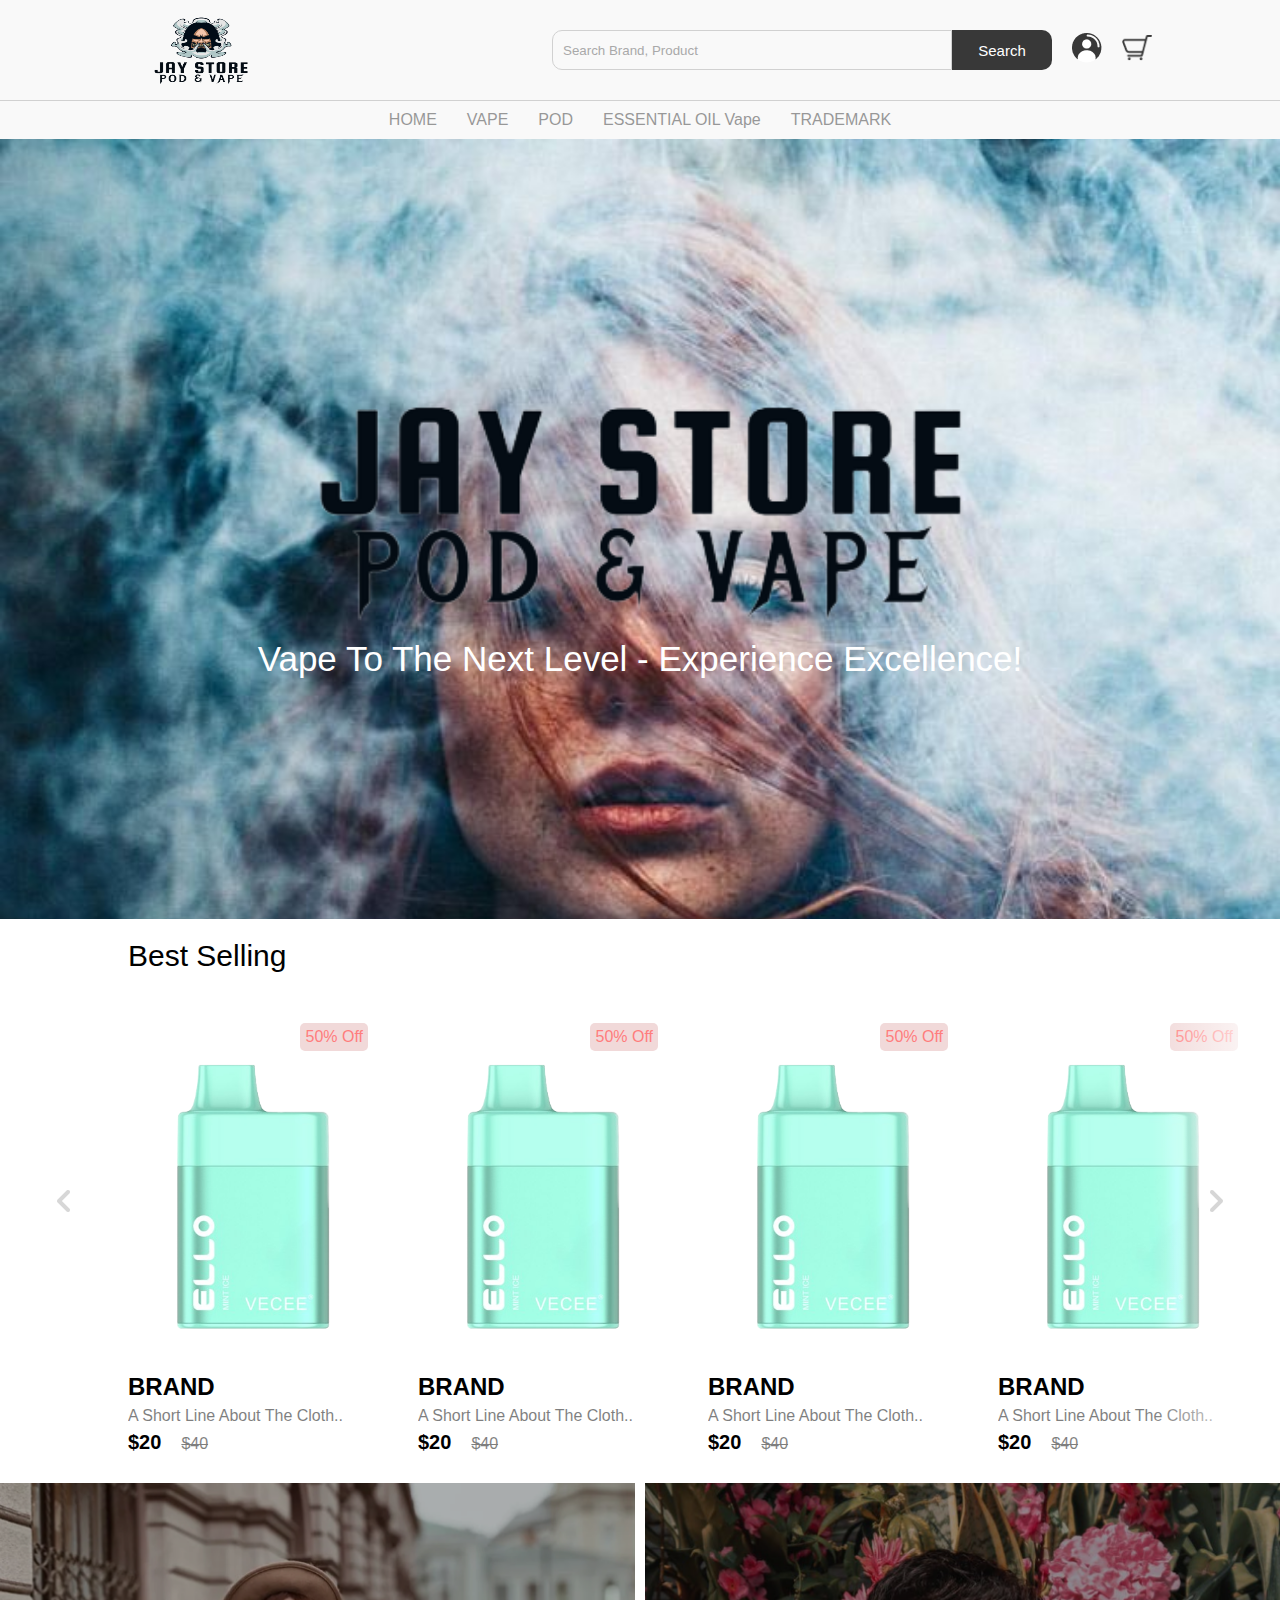
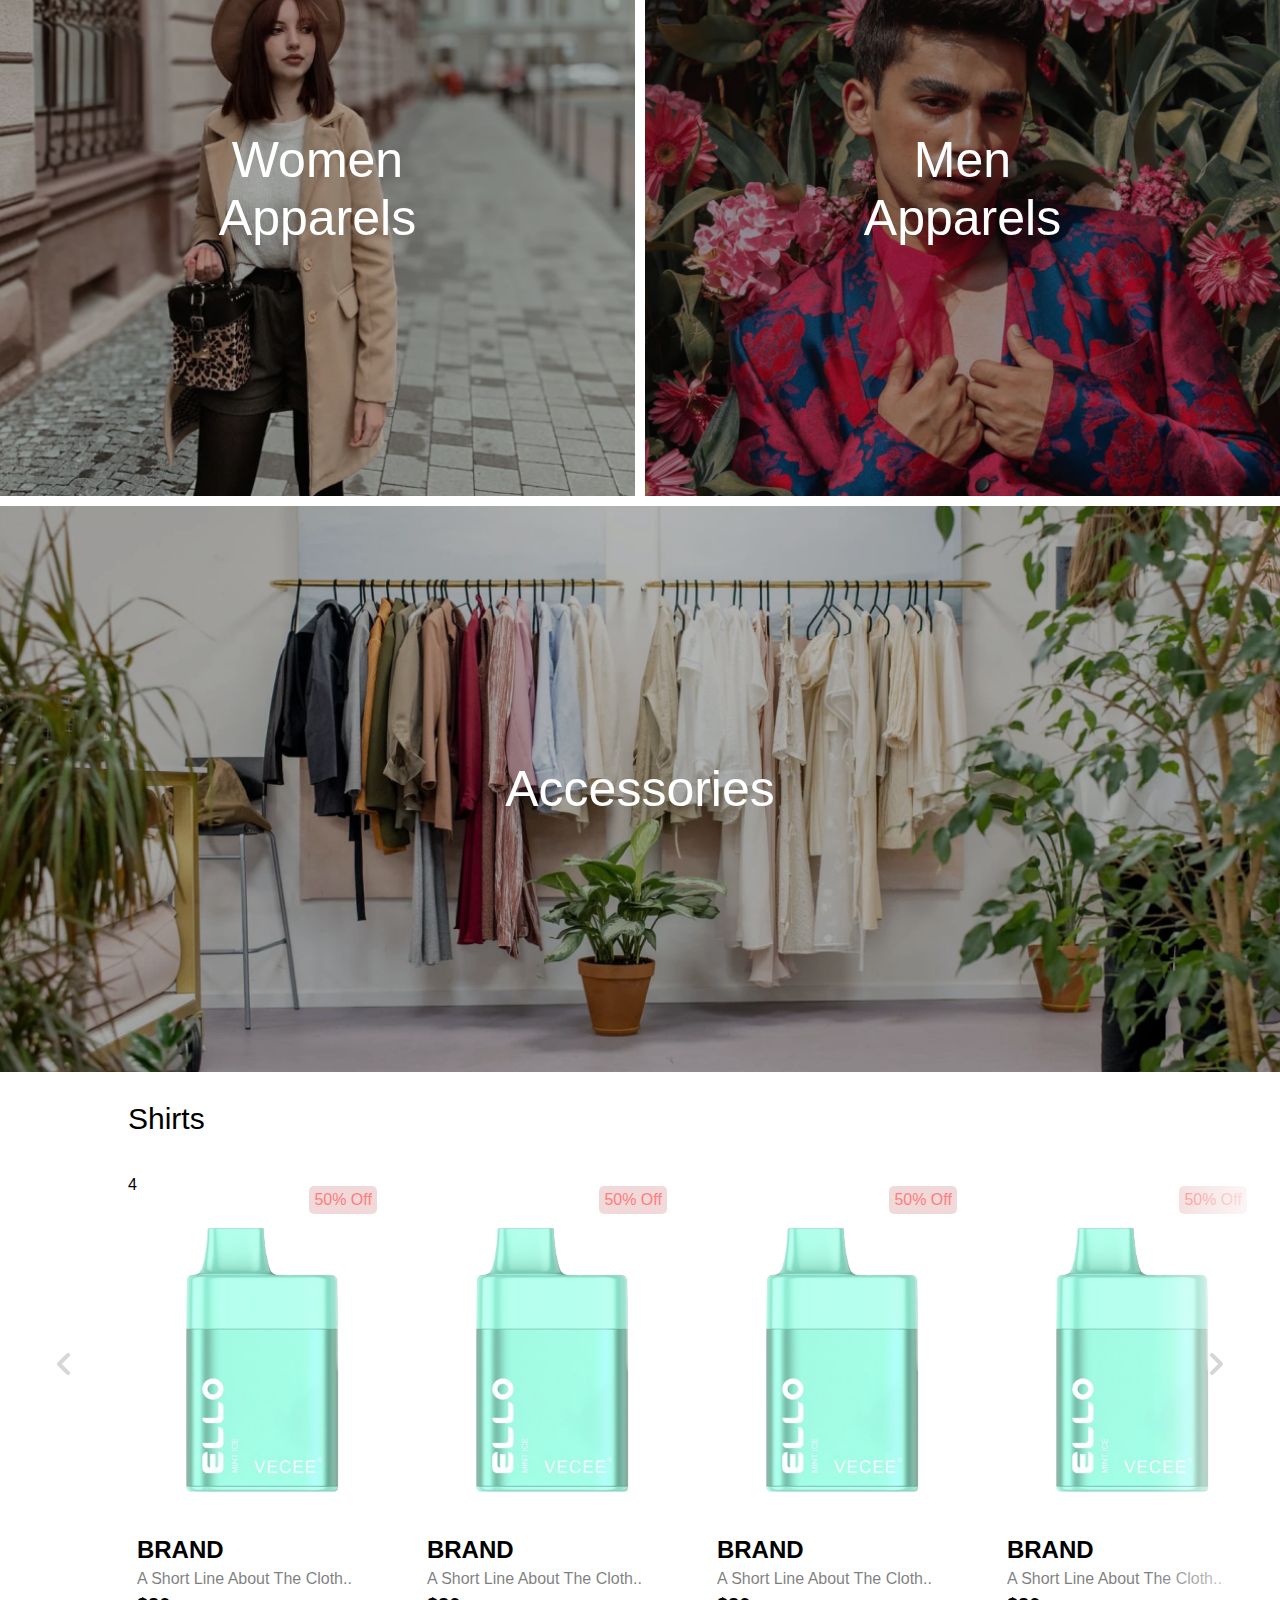
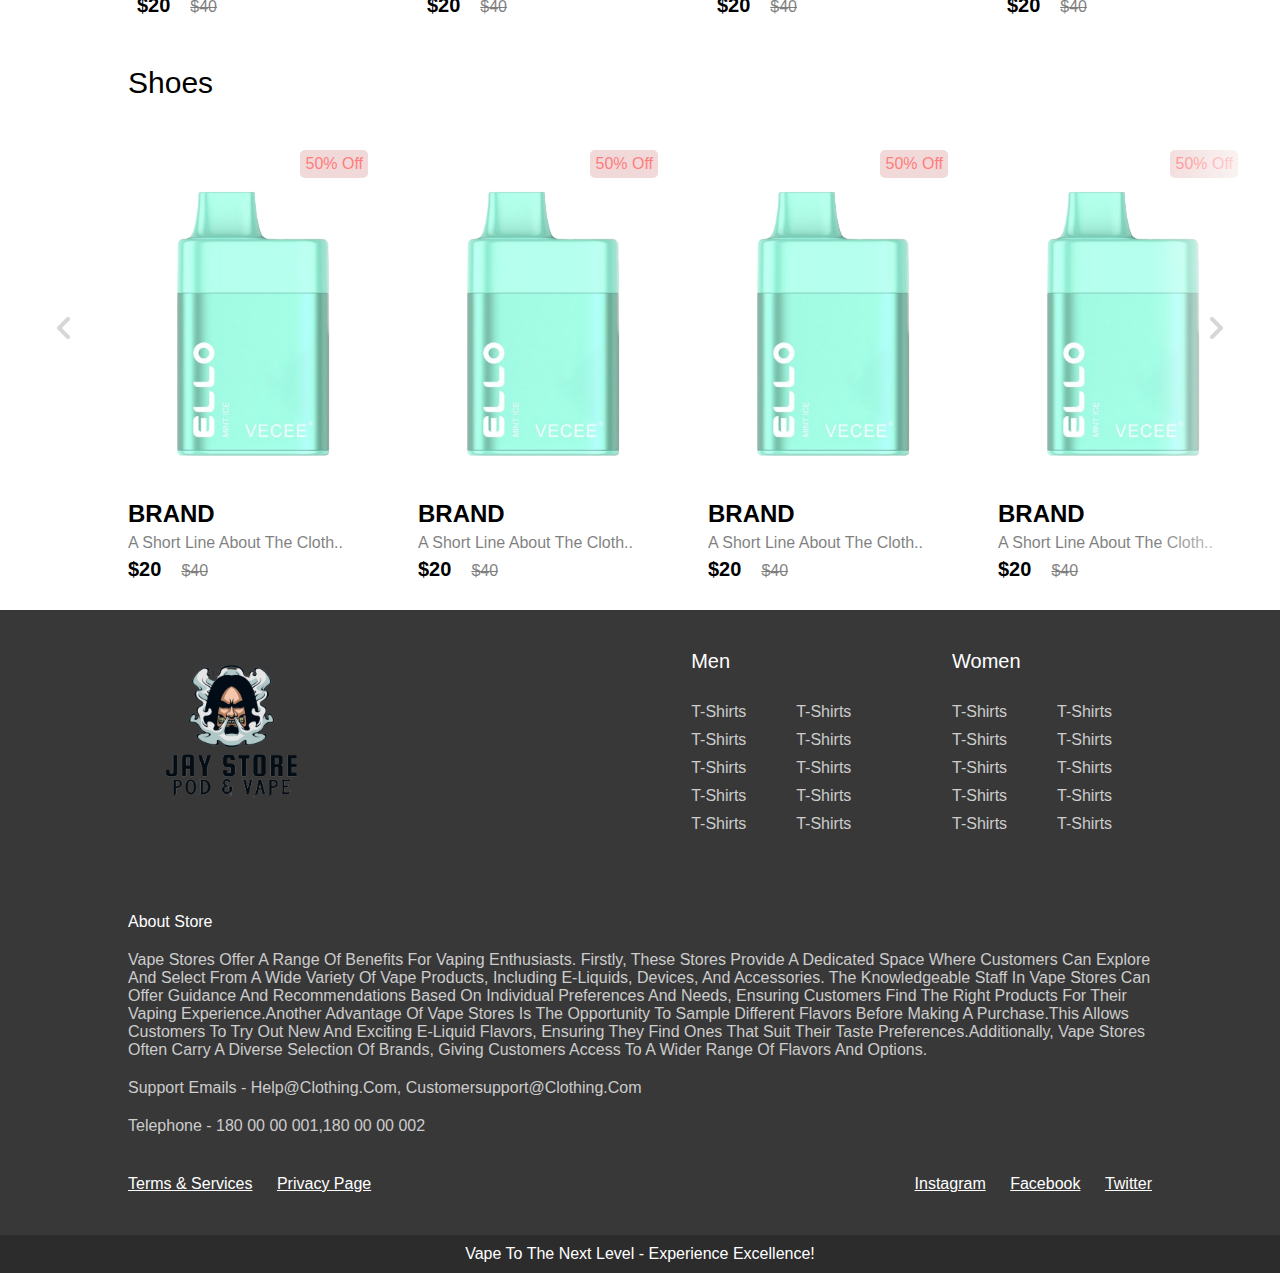
==== index.html @ 9f5ebbbf "uplooad source code" ====
<!DOCTYPE html>
<html lang="en">
<head>
    <meta charset="UTF-8">
    <meta http-equiv="X-UA-Compatible" content="IE=edge">
    <meta name="viewport" content="width=device-width, initial-scale=1.0">
    <title>Pod&Vape - Jay Store Online</title>

    <link rel="stylesheet" href="css/home.css">

</head>
<body>

    <nav class="navbar"></nav>

    <!-- hero section -->
    <header class="hero-section">
        <div class="content">
            <img src="img/logo.png" style="height:250px;" class="logo" alt="">
            <p class="sub-heading">Vape to the next level - Experience excellence!</p>
        </div>

    </header>

<!-- cards-container -->
    <section class="product">
      <h2 class="product-category">Best selling</h2>
      <button class="pre-btn"><img src="img/arrow.png" alt=""></button>
      <button class="nxt-btn"><img src="img/arrow.png" alt=""></button>
        <div class="product-container">
                <!-- product-1 -->
            <div class="product-card">
                <div class="product-image">
                    <span class="discount-tag">50% off</span>
                    <img src="img/V9-ELLO-Mint-Ice-removebg-preview (1).png" class="product-thumb" alt="">
                    <button class="card-btn">add to whislist</button>
                </div>
                <div class="product-info">
                    <h2 class="product-brand">brand</h2>
                    <p class="product-short-des">a short line about the cloth..</p>
                    <span class="price">$20</span><span class="actual-price">$40</span>
                </div>
            </div>
            <!-- product-2 -->
            <div class="product-card">
                <div class="product-image">
                    <span class="discount-tag">50% off</span>
                    <img src="img/V9-ELLO-Mint-Ice-removebg-preview (1).png" class="product-thumb" alt="">
                    <button class="card-btn">add to whislist</button>
                </div>
                <div class="product-info">
                    <h2 class="product-brand">brand</h2>
                    <p class="product-short-des">a short line about the cloth..</p>
                    <span class="price">$20</span><span class="actual-price">$40</span>
                </div>
            </div>
                 <!-- product-3 -->
                 <div class="product-card">
                    <div class="product-image">
                        <span class="discount-tag">50% off</span>
                        <img src="img/V9-ELLO-Mint-Ice-removebg-preview (1).png" class="product-thumb" alt="">
                        <button class="card-btn">add to whislist</button>
                    </div>
                    <div class="product-info">
                        <h2 class="product-brand">brand</h2>
                        <p class="product-short-des">a short line about the cloth..</p>
                        <span class="price">$20</span><span class="actual-price">$40</span>
                    </div>
                </div>     
                    <!--product-4  -->
                    <div class="product-card">
                        <div class="product-image">
                            <span class="discount-tag">50% off</span>
                            <img src="img/V9-ELLO-Mint-Ice-removebg-preview (1).png" class="product-thumb" alt="">
                            <button class="card-btn">add to whislist</button>
                        </div>
                        <div class="product-info">
                            <h2 class="product-brand">brand</h2>
                            <p class="product-short-des">a short line about the cloth..</p>
                            <span class="price">$20</span><span class="actual-price">$40</span>
                        </div>
                    </div>        
                    
                    <!-- product-5 -->
                    <div class="product-card">
                        <div class="product-image">
                            <span class="discount-tag">50% off</span>
                            <img src="img/V9-ELLO-Mint-Ice-removebg-preview (1).png" class="product-thumb" alt="">
                            <button class="card-btn">add to whislist</button>
                        </div>
                        <div class="product-info">
                            <h2 class="product-brand">brand</h2>
                            <p class="product-short-des">a short line about the cloth..</p>
                            <span class="price">$20</span><span class="actual-price">$40</span>
                        </div>
                    </div> 
                     <!-- product-6 -->
                     <div class="product-card">
                        <div class="product-image">
                            <span class="discount-tag">50% off</span>
                            <img src="img/V9-ELLO-Mint-Ice-removebg-preview (1).png" class="product-thumb" alt="">
                            <button class="card-btn">add to whislist</button>
                        </div>
                        <div class="product-info">
                            <h2 class="product-brand">brand</h2>
                            <p class="product-short-des">a short line about the cloth..</p>
                            <span class="price">$20</span><span class="actual-price">$40</span>
                        </div>
                    </div>
                     <!--product-7  -->
                     <div class="product-card">
                        <div class="product-image">
                            <span class="discount-tag">50% off</span>
                            <img src="img/V9-ELLO-Mint-Ice-removebg-preview (1).png" class="product-thumb" alt="">
                            <button class="card-btn">add to whislist</button>
                        </div>
                        <div class="product-info">
                            <h2 class="product-brand">brand</h2>
                            <p class="product-short-des">a short line about the cloth..</p>
                            <span class="price">$20</span><span class="actual-price">$40</span>
                        </div>
                    </div>     
                     <!--product-8  -->
                     <div class="product-card">
                        <div class="product-image">
                            <span class="discount-tag">50% off</span>
                            <img src="img/V9-ELLO-Mint-Ice-removebg-preview (1).png" class="product-thumb" alt="">
                            <button class="card-btn">add to whislist</button>
                        </div>
                        <div class="product-info">
                            <h2 class="product-brand">brand</h2>
                            <p class="product-short-des">a short line about the cloth..</p>
                            <span class="price">$20</span><span class="actual-price">$40</span>
                        </div>
                    </div>                     
        </div>
    </section>

    <!-- collections -->
    <section class="collection-container">
        <a href="#" class="collection">
            <img src="img/women-collection.png" alt="">
            <p class="collection-title">women <br> apparels</p>
        </a>

        <a href="#" class="collection">
            <img src="img/men-collection.png" alt="">
            <p class="collection-title">men <br> apparels</p>
        </a>

        <a href="#" class="collection">
            <img src="img/accessories-collection.png" alt="">
            <p class="collection-title">accessories </p>
        </a>
    </section>

    <!-- cards-container -->
    <section class="product">
        <h2 class="product-category">Shirts</h2>
        <button class="pre-btn"><img src="img/arrow.png" alt=""></button>
        <button class="nxt-btn"><img src="img/arrow.png" alt=""></button>
          <div class="product-container">
                  <!-- product-1 -->4
              <div class="product-card">
                  <div class="product-image">
                      <span class="discount-tag">50% off</span>
                      <img src="img/V9-ELLO-Mint-Ice-removebg-preview (1).png" class="product-thumb" alt="">
                      <button class="card-btn">add to whislist</button>
                  </div>
                  <div class="product-info">
                      <h2 class="product-brand">brand</h2>
                      <p class="product-short-des">a short line about the cloth..</p>
                      <span class="price">$20</span><span class="actual-price">$40</span>
                  </div>
              </div>
              <!-- product-2 -->
              <div class="product-card">
                  <div class="product-image">
                      <span class="discount-tag">50% off</span>
                      <img src="img/V9-ELLO-Mint-Ice-removebg-preview (1).png" class="product-thumb" alt="">
                      <button class="card-btn">add to whislist</button>
                  </div>
                  <div class="product-info">
                      <h2 class="product-brand">brand</h2>
                      <p class="product-short-des">a short line about the cloth..</p>
                      <span class="price">$20</span><span class="actual-price">$40</span>
                  </div>
              </div>
                   <!-- product-3 -->
                   <div class="product-card">
                      <div class="product-image">
                          <span class="discount-tag">50% off</span>
                          <img src="img/V9-ELLO-Mint-Ice-removebg-preview (1).png" class="product-thumb" alt="">
                          <button class="card-btn">add to whislist</button>
                      </div>
                      <div class="product-info">
                          <h2 class="product-brand">brand</h2>
                          <p class="product-short-des">a short line about the cloth..</p>
                          <span class="price">$20</span><span class="actual-price">$40</span>
                      </div>
                  </div>     
                      <!--product-4  -->
                      <div class="product-card">
                          <div class="product-image">
                              <span class="discount-tag">50% off</span>
                              <img src="img/V9-ELLO-Mint-Ice-removebg-preview (1).png" class="product-thumb" alt="">
                              <button class="card-btn">add to whislist</button>
                          </div>
                          <div class="product-info">
                              <h2 class="product-brand">brand</h2>
                              <p class="product-short-des">a short line about the cloth..</p>
                              <span class="price">$20</span><span class="actual-price">$40</span>
                          </div>
                      </div>        
                      
                      <!-- product-5 -->
                      <div class="product-card">
                          <div class="product-image">
                              <span class="discount-tag">50% off</span>
                              <img src="img/V9-ELLO-Mint-Ice-removebg-preview (1).png" class="product-thumb" alt="">
                              <button class="card-btn">add to whislist</button>
                          </div>
                          <div class="product-info">
                              <h2 class="product-brand">brand</h2>
                              <p class="product-short-des">a short line about the cloth..</p>
                              <span class="price">$20</span><span class="actual-price">$40</span>
                          </div>
                      </div> 
                       <!-- product-6 -->
                       <div class="product-card">
                          <div class="product-image">
                              <span class="discount-tag">50% off</span>
                              <img src="img/V9-ELLO-Mint-Ice-removebg-preview (1).png" class="product-thumb" alt="">
                              <button class="card-btn">add to whislist</button>
                          </div>
                          <div class="product-info">
                              <h2 class="product-brand">brand</h2>
                              <p class="product-short-des">a short line about the cloth..</p>
                              <span class="price">$20</span><span class="actual-price">$40</span>
                          </div>
                      </div>
                       <!--product-7  -->
                       <div class="product-card">
                          <div class="product-image">
                              <span class="discount-tag">50% off</span>
                              <img src="img/V9-ELLO-Mint-Ice-removebg-preview (1).png" class="product-thumb" alt="">
                              <button class="card-btn">add to whislist</button>
                          </div>
                          <div class="product-info">
                              <h2 class="product-brand">brand</h2>
                              <p class="product-short-des">a short line about the cloth..</p>
                              <span class="price">$20</span><span class="actual-price">$40</span>
                          </div>
                      </div>     
                       <!--product-8  -->
                       <div class="product-card">
                          <div class="product-image">
                              <span class="discount-tag">50% off</span>
                              <img src="img/V9-ELLO-Mint-Ice-removebg-preview (1).png" class="product-thumb" alt="">
                              <button class="card-btn">add to whislist</button>
                          </div>
                          <div class="product-info">
                              <h2 class="product-brand">brand</h2>
                              <p class="product-short-des">a short line about the cloth..</p>
                              <span class="price">$20</span><span class="actual-price">$40</span>
                          </div>
                      </div>                     
          </div>
      </section>

      <!-- cards-container -->
    <section class="product">
        <h2 class="product-category">Shoes</h2>
        <button class="pre-btn"><img src="img/arrow.png" alt=""></button>
        <button class="nxt-btn"><img src="img/arrow.png" alt=""></button>
          <div class="product-container">
                  <!-- product-1 -->
              <div class="product-card">
                  <div class="product-image">
                      <span class="discount-tag">50% off</span>
                      <img src="img/V9-ELLO-Mint-Ice-removebg-preview (1).png" class="product-thumb" alt="">
                      <button class="card-btn">add to whislist</button>
                  </div>
                  <div class="product-info">
                      <h2 class="product-brand">brand</h2>
                      <p class="product-short-des">a short line about the cloth..</p>
                      <span class="price">$20</span><span class="actual-price">$40</span>
                  </div>
              </div>
              <!-- product-2 -->
              <div class="product-card">
                  <div class="product-image">
                      <span class="discount-tag">50% off</span>
                      <img src="img/V9-ELLO-Mint-Ice-removebg-preview (1).png" class="product-thumb" alt="">
                      <button class="card-btn">add to whislist</button>
                  </div>
                  <div class="product-info">
                      <h2 class="product-brand">brand</h2>
                      <p class="product-short-des">a short line about the cloth..</p>
                      <span class="price">$20</span><span class="actual-price">$40</span>
                  </div>
              </div>
                   <!-- product-3 -->
                   <div class="product-card">
                      <div class="product-image">
                          <span class="discount-tag">50% off</span>
                          <img src="img/V9-ELLO-Mint-Ice-removebg-preview (1).png" class="product-thumb" alt="">
                          <button class="card-btn">add to whislist</button>
                      </div>
                      <div class="product-info">
                          <h2 class="product-brand">brand</h2>
                          <p class="product-short-des">a short line about the cloth..</p>
                          <span class="price">$20</span><span class="actual-price">$40</span>
                      </div>
                  </div>     
                      <!--product-4  -->
                      <div class="product-card">
                          <div class="product-image">
                              <span class="discount-tag">50% off</span>
                              <img src="img/V9-ELLO-Mint-Ice-removebg-preview (1).png" class="product-thumb" alt="">
                              <button class="card-btn">add to whislist</button>
                          </div>
                          <div class="product-info">
                              <h2 class="product-brand">brand</h2>
                              <p class="product-short-des">a short line about the cloth..</p>
                              <span class="price">$20</span><span class="actual-price">$40</span>
                          </div>
                      </div>        
                      
                      <!-- product-5 -->
                      <div class="product-card">
                          <div class="product-image">
                              <span class="discount-tag">50% off</span>
                              <img src="img/V9-ELLO-Mint-Ice-removebg-preview (1).png" class="product-thumb" alt="">
                              <button class="card-btn">add to whislist</button>
                          </div>
                          <div class="product-info">
                              <h2 class="product-brand">brand</h2>
                              <p class="product-short-des">a short line about the cloth..</p>
                              <span class="price">$20</span><span class="actual-price">$40</span>
                          </div>
                      </div> 
                       <!-- product-6 -->
                       <div class="product-card">
                          <div class="product-image">
                              <span class="discount-tag">50% off</span>
                              <img src="img/V9-ELLO-Mint-Ice-removebg-preview (1).png" class="product-thumb" alt="">
                              <button class="card-btn">add to whislist</button>
                          </div>
                          <div class="product-info">
                              <h2 class="product-brand">brand</h2>
                              <p class="product-short-des">a short line about the cloth..</p>
                              <span class="price">$20</span><span class="actual-price">$40</span>
                          </div>
                      </div>
                       <!--product-7  -->
                       <div class="product-card">
                          <div class="product-image">
                              <span class="discount-tag">50% off</span>
                              <img src="img/V9-ELLO-Mint-Ice-removebg-preview (1).png" class="product-thumb" alt="">
                              <button class="card-btn">add to whislist</button>
                          </div>
                          <div class="product-info">
                              <h2 class="product-brand">brand</h2>
                              <p class="product-short-des">a short line about the cloth..</p>
                              <span class="price">$20</span><span class="actual-price">$40</span>
                          </div>
                      </div>     
                       <!--product-8  -->
                       <div class="product-card">
                          <div class="product-image">
                              <span class="discount-tag">50% off</span>
                              <img src="img/V9-ELLO-Mint-Ice-removebg-preview (1).png" class="product-thumb" alt="">
                              <button class="card-btn">add to whislist</button>
                          </div>
                          <div class="product-info">
                              <h2 class="product-brand">brand</h2>
                              <p class="product-short-des">a short line about the cloth..</p>
                              <span class="price">$20</span><span class="actual-price">$40</span>
                          </div>
                      </div>                     
          </div>
      </section>

      <footer></footer>
    <script src="js/nav.js"></script>
    <script src="js/footer.js"></script>
    <script src="js/home.js"></script>
</body>
</html>
---- css/home.css ----
@import 'nav.css';
@import 'footer.css';


.hero-section{
    width: 100%;
    height: calc(100vh - 120px);
    background-image: url('../img/header.png');
    background-size: cover;
    display: flex;
    justify-content: center;
    align-items: center;
}

.hero-section .logo{
    height: 150px;
    display: block;
    margin: auto;
}

.hero-section .sub-heading{
    margin-top: 10px;
    text-align: center;
    color: #fff;
    text-transform: capitalize;
    font-size: 35px;
    font-weight: 300;
}

/* product */

.product{
    position: relative;
    overflow: hidden;
    padding: 20px 0;
}

.product-category{
    padding: 0 10vw;
    font-size: 30px;
    font-weight: 500;
    margin-bottom: 40px;
    text-transform: capitalize;
}

.product-container{
    padding: 0 10vw;
    display: flex;
    overflow-x: auto;
    scroll-behavior: smooth;
}

.product-container::-webkit-scrollbar{
    display: none;
}

.product-card{
    flex: 0 0 auto;
    width: 250px;
    height: 450px;
    margin-right: 40px;
}

.product-image{
    position: relative;
    width: 100%;
    height: 350px;
    overflow: hidden;
}

.product-thumb{
    width: 100%;
    height: 350px;
    object-fit: cover;
}

.discount-tag{
    position: absolute;
    background: #f1d9d9;
    padding: 5px;
    border-radius: 5px;
    color: #ff7d7d;
    right: 10px;
    top: 10px;
    text-transform: capitalize;
}

.card-btn{
    position: absolute;
    bottom: 10px;
    left: 50%;
    transform: translateX(-50%);
    padding: 10px;
    width: 90%;
    text-transform: capitalize;
    border: none;
    outline: none;
    background: #888282;
    border-radius: 5px;
    transition: 0.5s;
    cursor: pointer;
    opacity: 0;
}

.product-card:hover .card-btn{
    opacity: 1;
}

.card-btn:hover{
    background: #efefef;
}

.product-info{
    width: 100%;
    height: 100px;
    padding-top: 10px;
}

.product-brand{
    text-transform: uppercase;
}

.product-short-des{
    width: 100%;
    height: 20px;
    line-height: 20px;
    overflow: hidden;
    opacity: 0.5;
    text-transform: capitalize;
    margin: 5px 0;
}

.price{
    font-weight: 900;
    font-size: 20px;
}

.actual-price{
    margin-left: 20px;
    opacity: 0.5;
    text-decoration: line-through;
}

.pre-btn, .nxt-btn{
    border: none;
    width: 10vw;
    height: 100%;
    position: absolute;
    top: 0;
    display: flex;
    justify-content: center;
    align-items: center;
    background: linear-gradient(90deg, rgba(255, 255, 255, 0) 0%, #fff 100%);
    z-index: 8;
}

.pre-btn{
    left: 0;
    transform: rotate(180deg);
}

.nxt-btn{
    right: 0;
}

.pre-btn img, .nxt-btn img{
    opacity: 0.2;
}

.pre-btn:hover img, .nxt-btn:hover img{
    opacity: 1;
}

/* collection */

.collection-container{
    width: 100%;
    display: grid;
    grid-template-columns: repeat(2, 1fr);
    grid-gap: 10px;
}

.collection{
    position: relative;
}

.collection img{
    width: 100%;
    height: 100%;
    object-fit: cover;
}

.collection p{
    position: absolute;
    top: 50%;
    left: 50%;
    transform: translate(-50%, -50%);
    text-align: center;
    color: #fff;
    font-size: 50px;
    text-transform: capitalize;
}

.collection:nth-child(3){
    grid-column: span 2;
    margin-bottom: 10px;
}
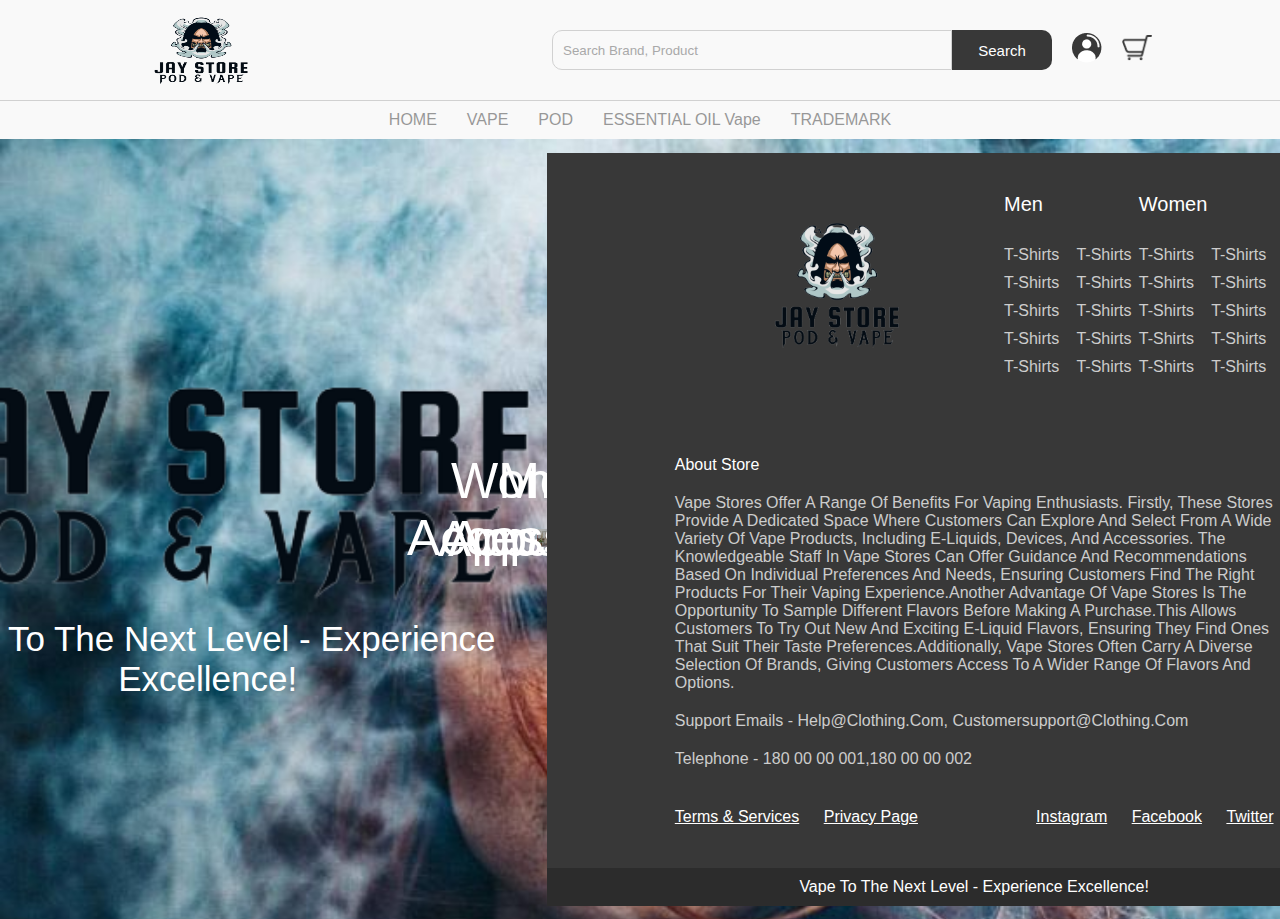
==== commit 3ef4ca65: "upload soucre code plugin" ====
--- a/index.html
+++ b/index.html
@@ -19,9 +19,7 @@
             <img src="img/logo.png" style="height:250px;" class="logo" alt="">
             <p class="sub-heading">Vape to the next level - Experience excellence!</p>
         </div>
-
-    </header>
-
+        
 <!-- cards-container -->
     <section class="product">
       <h2 class="product-category">Best selling</h2>
@@ -386,5 +384,35 @@
     <script src="js/nav.js"></script>
     <script src="js/footer.js"></script>
     <script src="js/home.js"></script>
+    <!-- Messenger Plugin chat Code -->
+    <div id="fb-root"></div>
+
+    <!-- Your Plugin chat code -->
+    <div id="fb-customer-chat" class="fb-customerchat">
+    </div>
+
+    <script>
+      var chatbox = document.getElementById('fb-customer-chat');
+      chatbox.setAttribute("page_id", "107638009062578");
+      chatbox.setAttribute("attribution", "biz_inbox");
+    </script>
+
+    <!-- Your SDK code -->
+    <script>
+      window.fbAsyncInit = function() {
+        FB.init({
+          xfbml            : true,
+          version          : 'v17.0'
+        });
+      };
+
+      (function(d, s, id) {
+        var js, fjs = d.getElementsByTagName(s)[0];
+        if (d.getElementById(id)) return;
+        js = d.createElement(s); js.id = id;
+        js.src = 'https://connect.facebook.net/vi_VN/sdk/xfbml.customerchat.js';
+        fjs.parentNode.insertBefore(js, fjs);
+      }(document, 'script', 'facebook-jssdk'));
+    </script>
 </body>
 </html>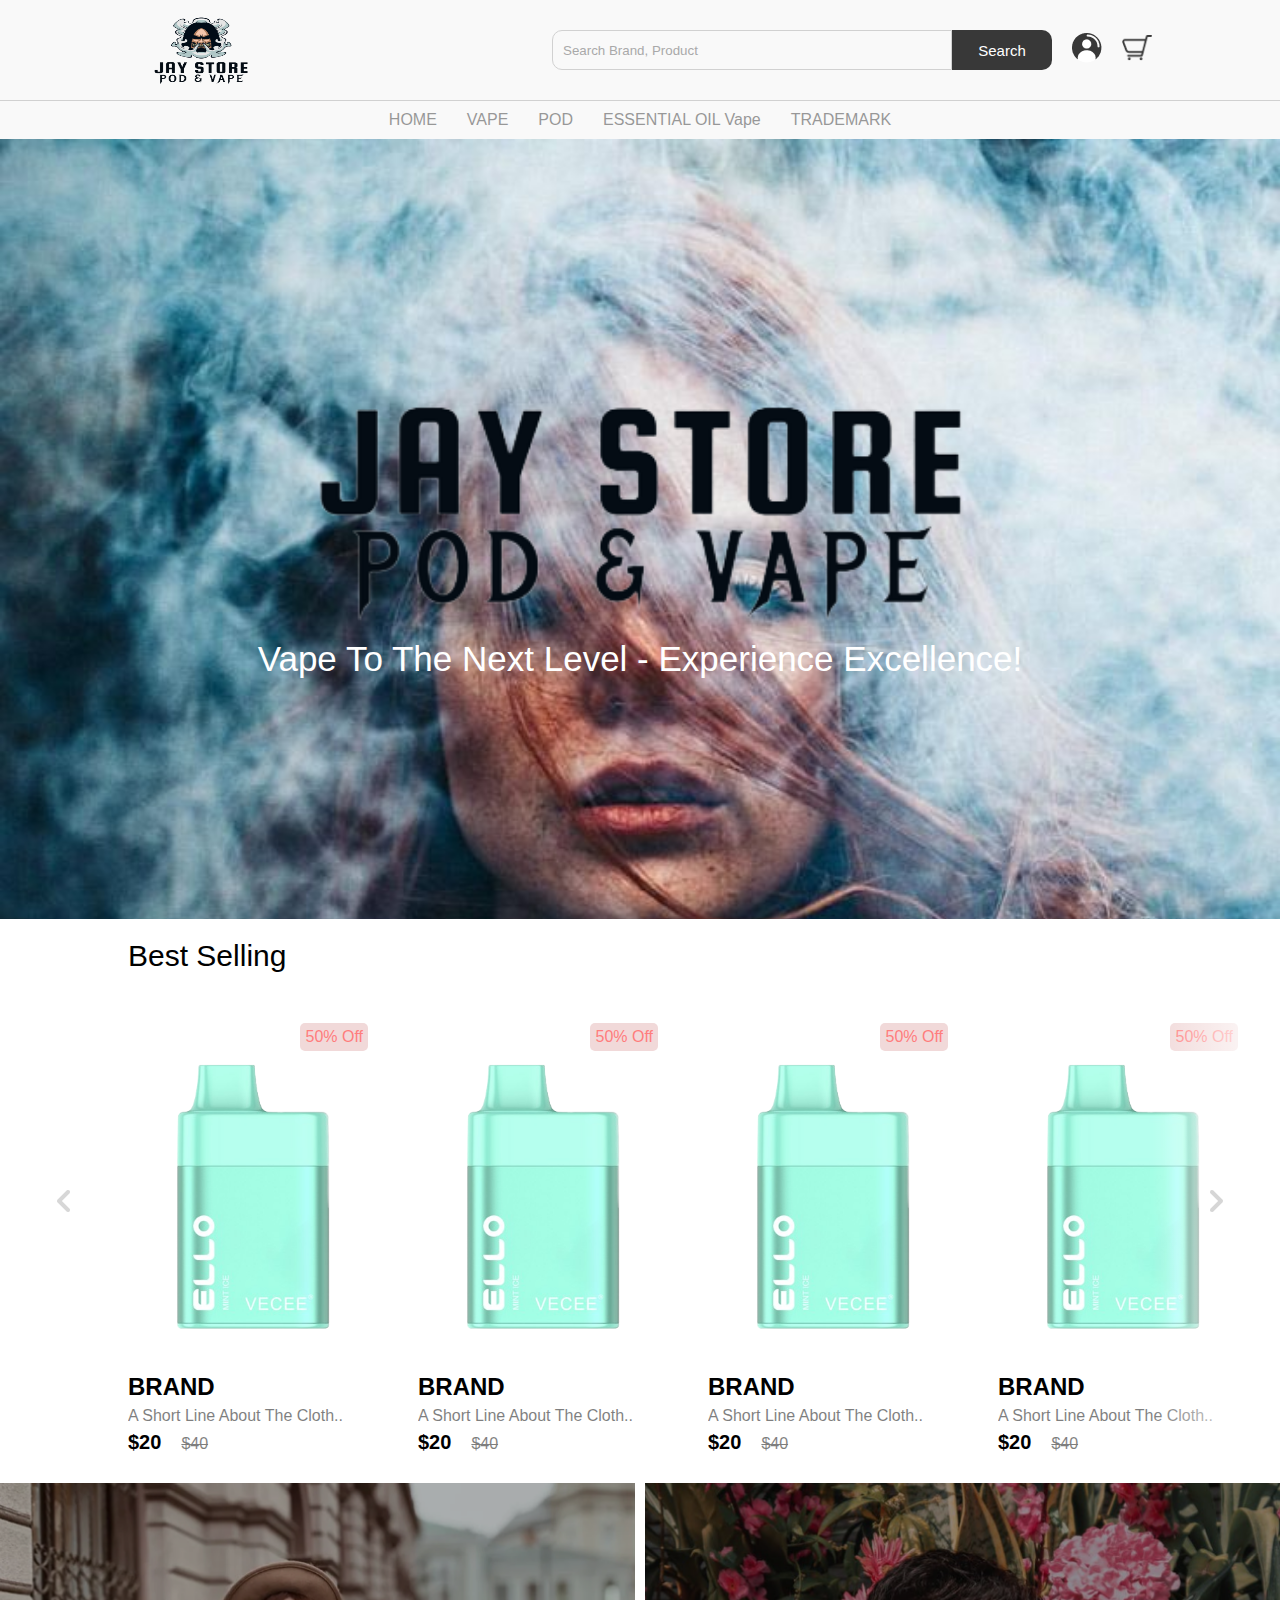
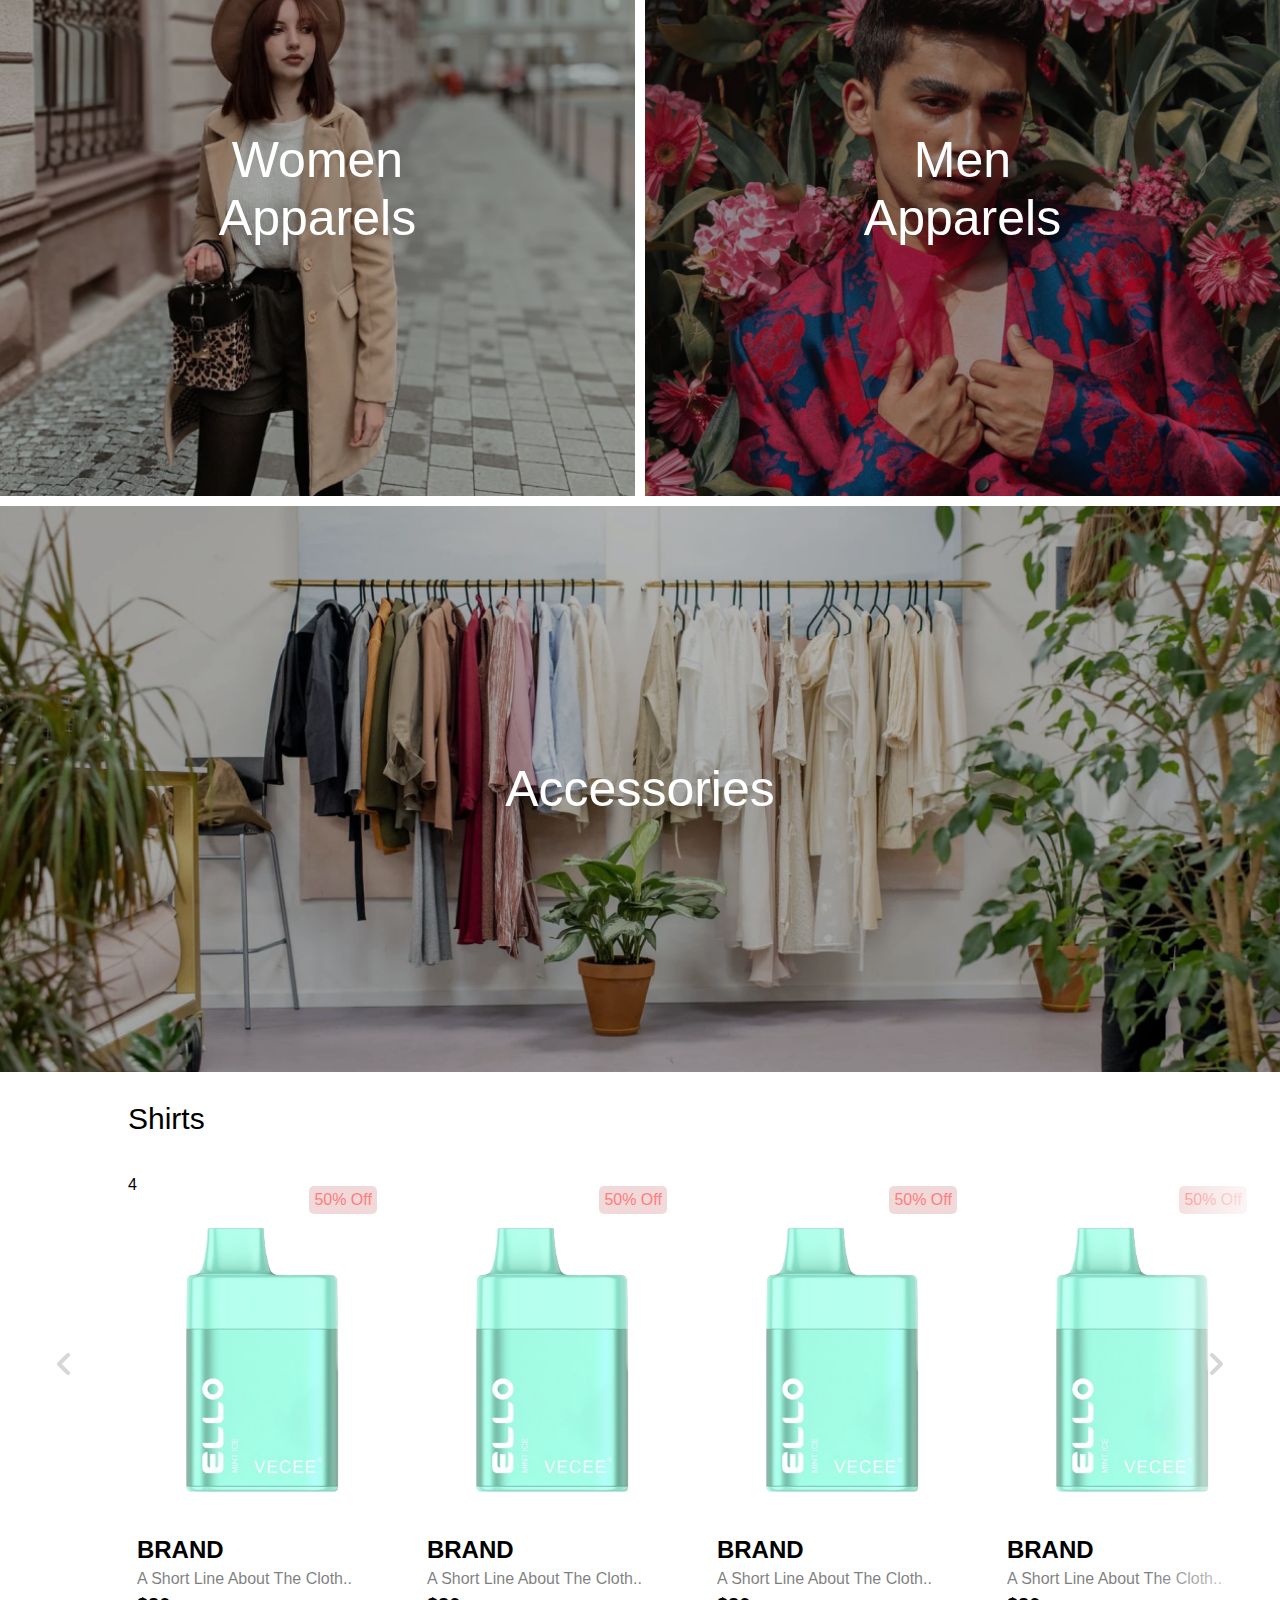
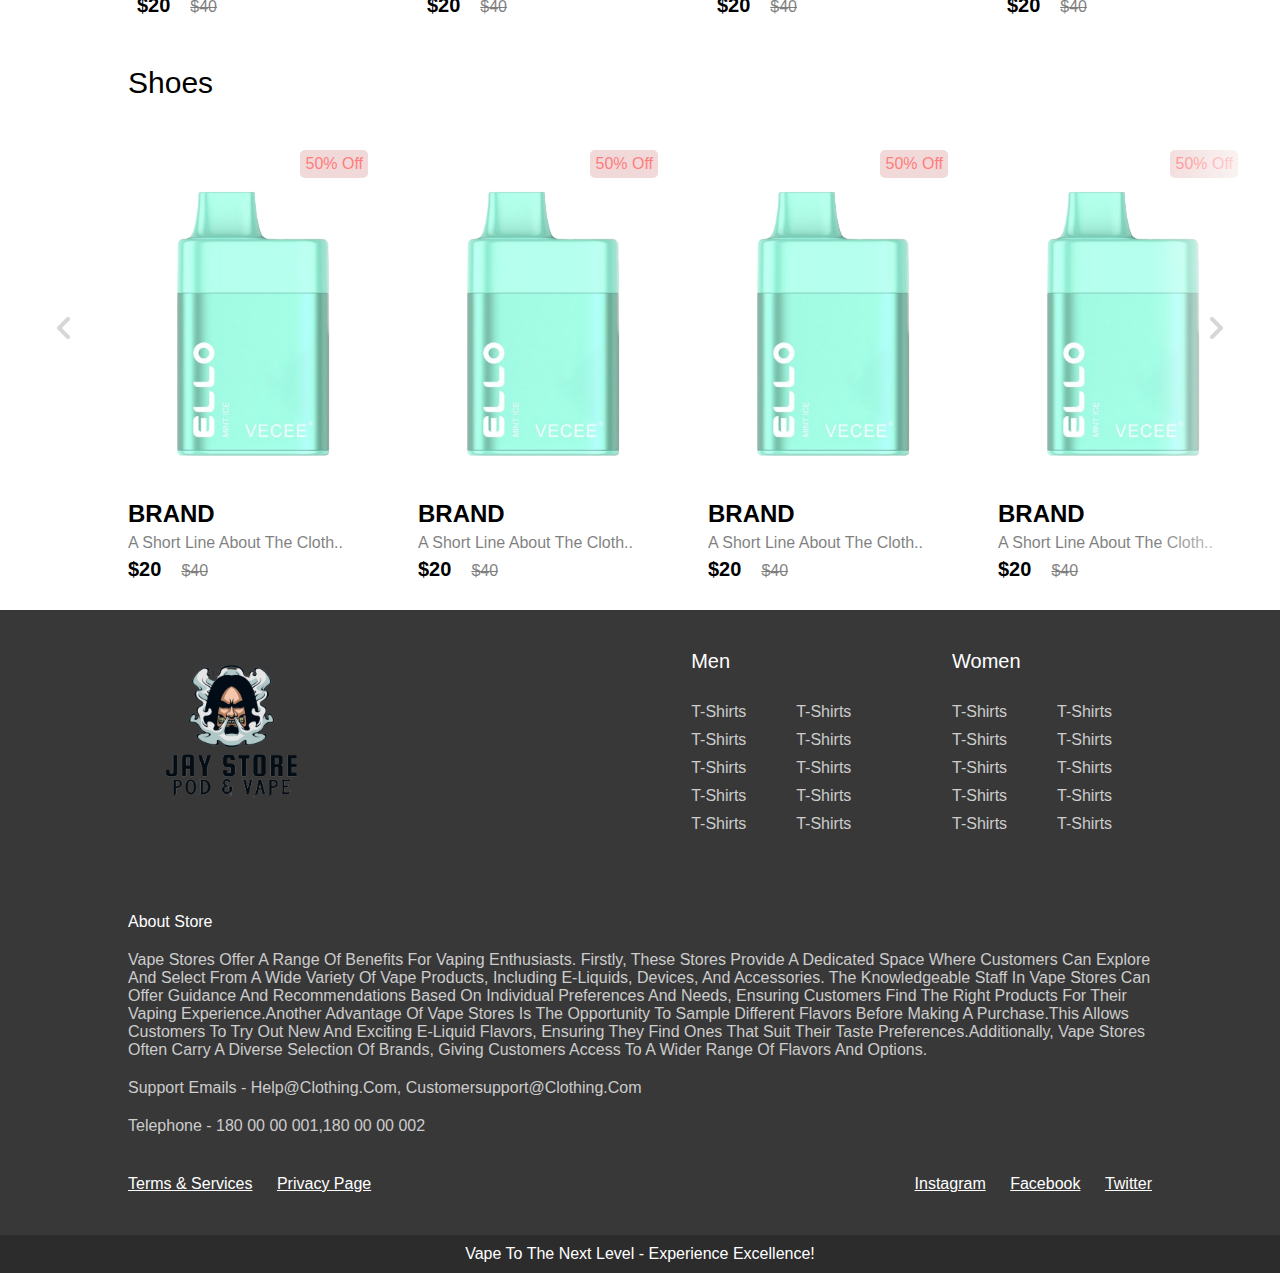
==== commit 5bf540da: "upload source code" ====
--- a/index.html
+++ b/index.html
@@ -19,7 +19,7 @@
             <img src="img/logo.png" style="height:250px;" class="logo" alt="">
             <p class="sub-heading">Vape to the next level - Experience excellence!</p>
         </div>
-        
+    </header>   
 <!-- cards-container -->
     <section class="product">
       <h2 class="product-category">Best selling</h2>
@@ -384,12 +384,7 @@
     <script src="js/nav.js"></script>
     <script src="js/footer.js"></script>
     <script src="js/home.js"></script>
-    <!-- Messenger Plugin chat Code -->
-    <div id="fb-root"></div>
-
-    <!-- Your Plugin chat code -->
-    <div id="fb-customer-chat" class="fb-customerchat">
-    </div>
+
 
     <script>
       var chatbox = document.getElementById('fb-customer-chat');
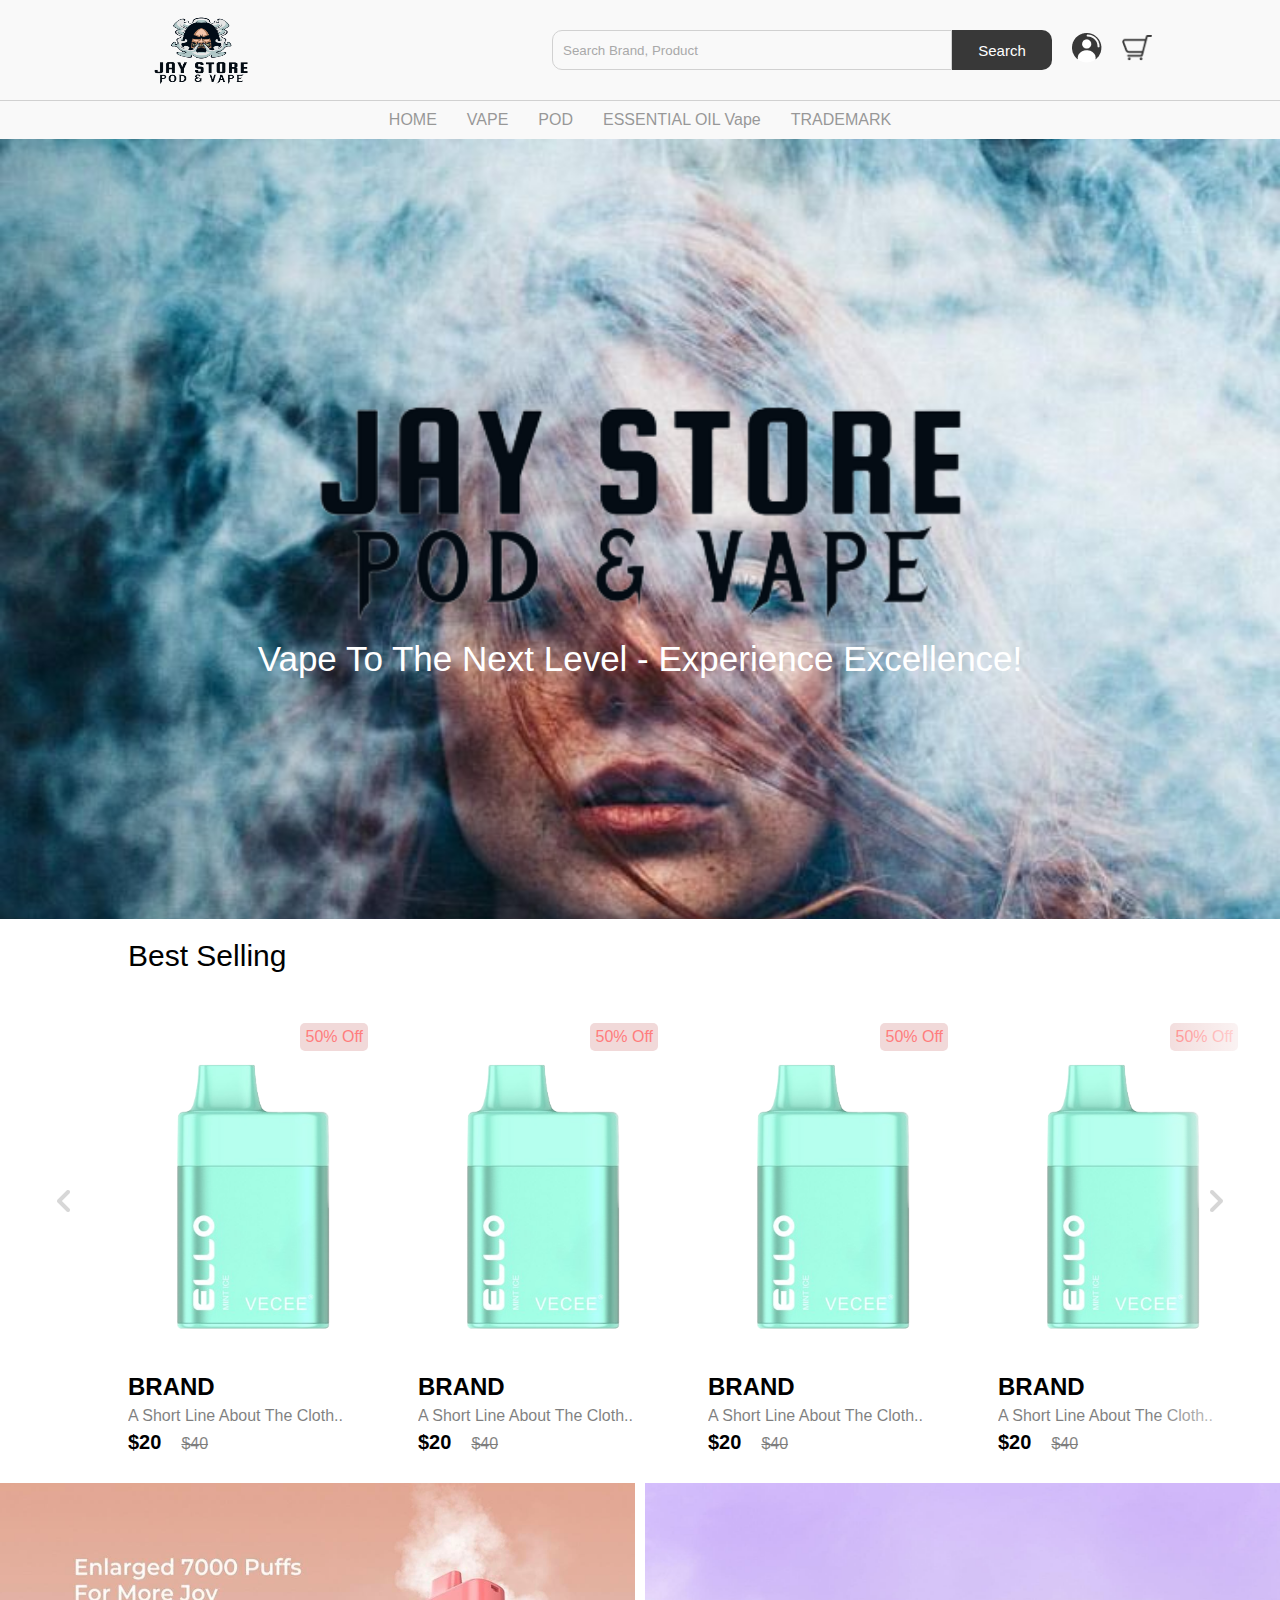
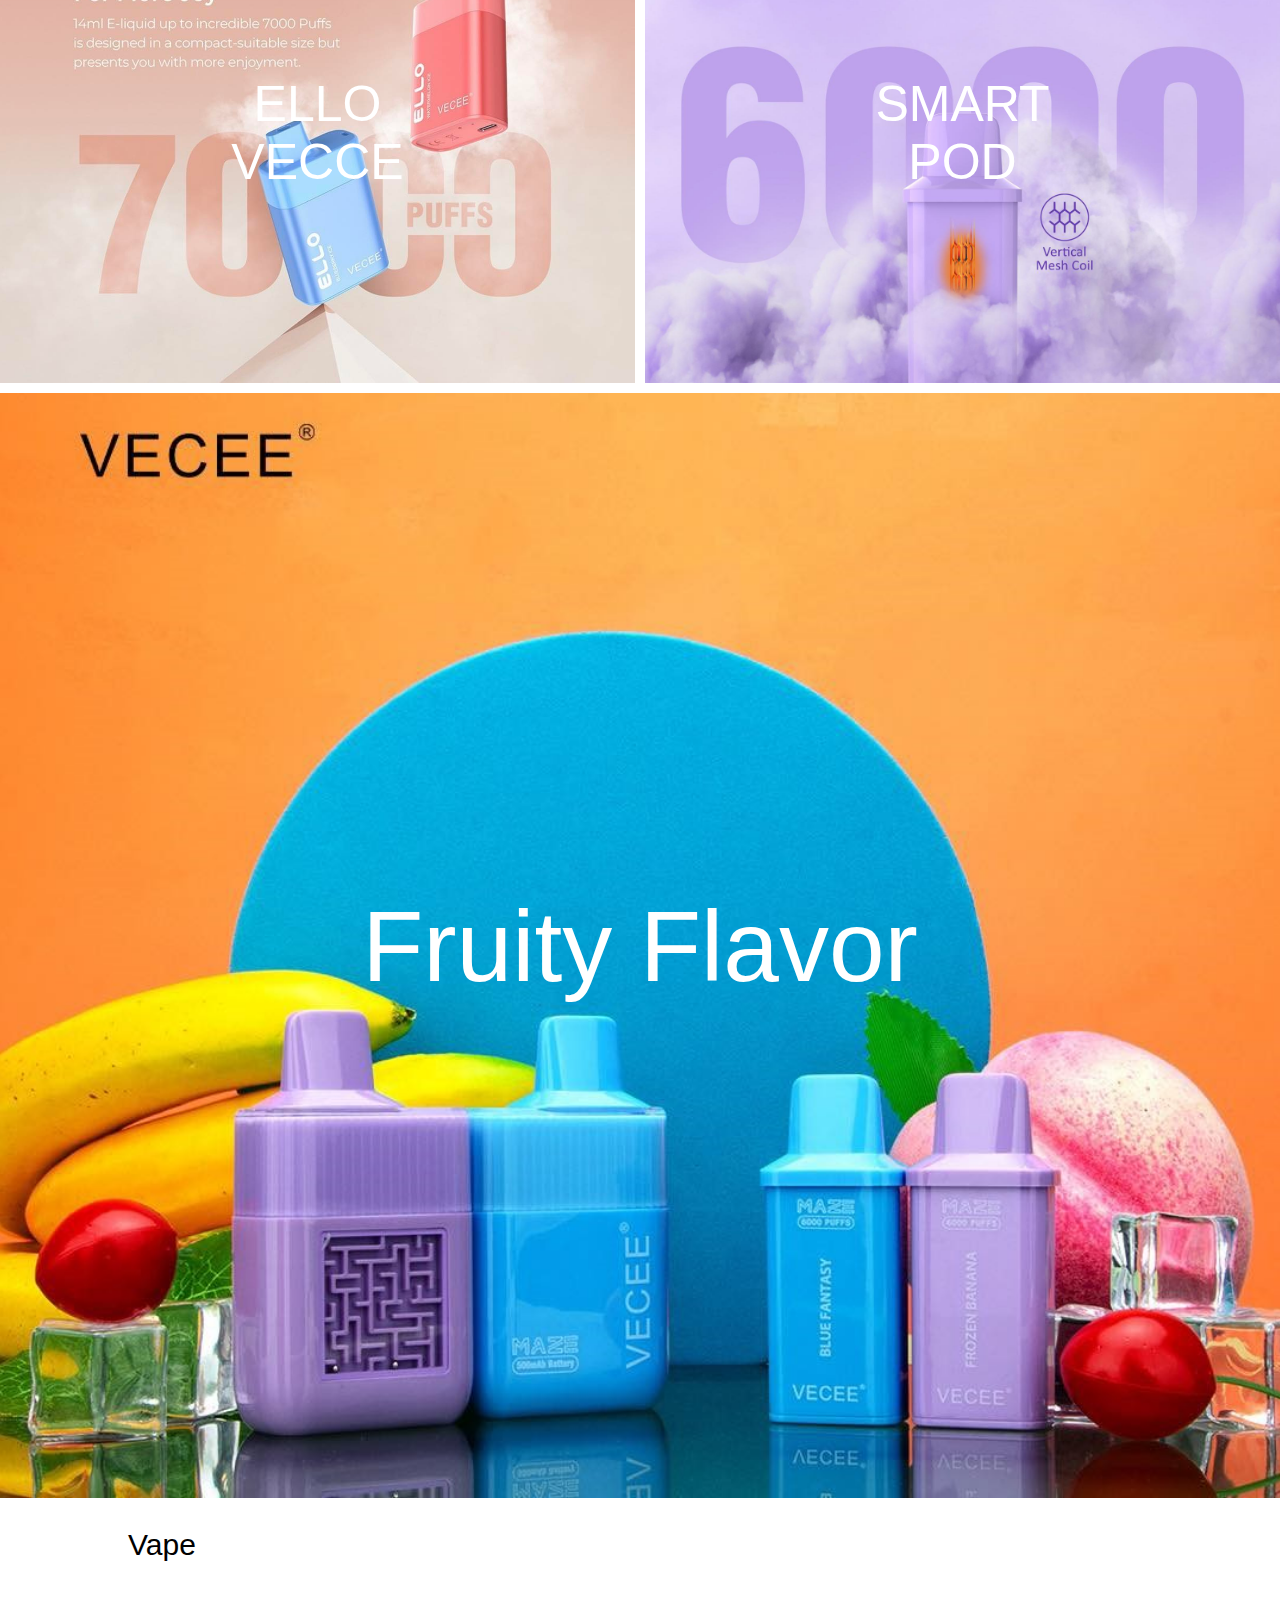
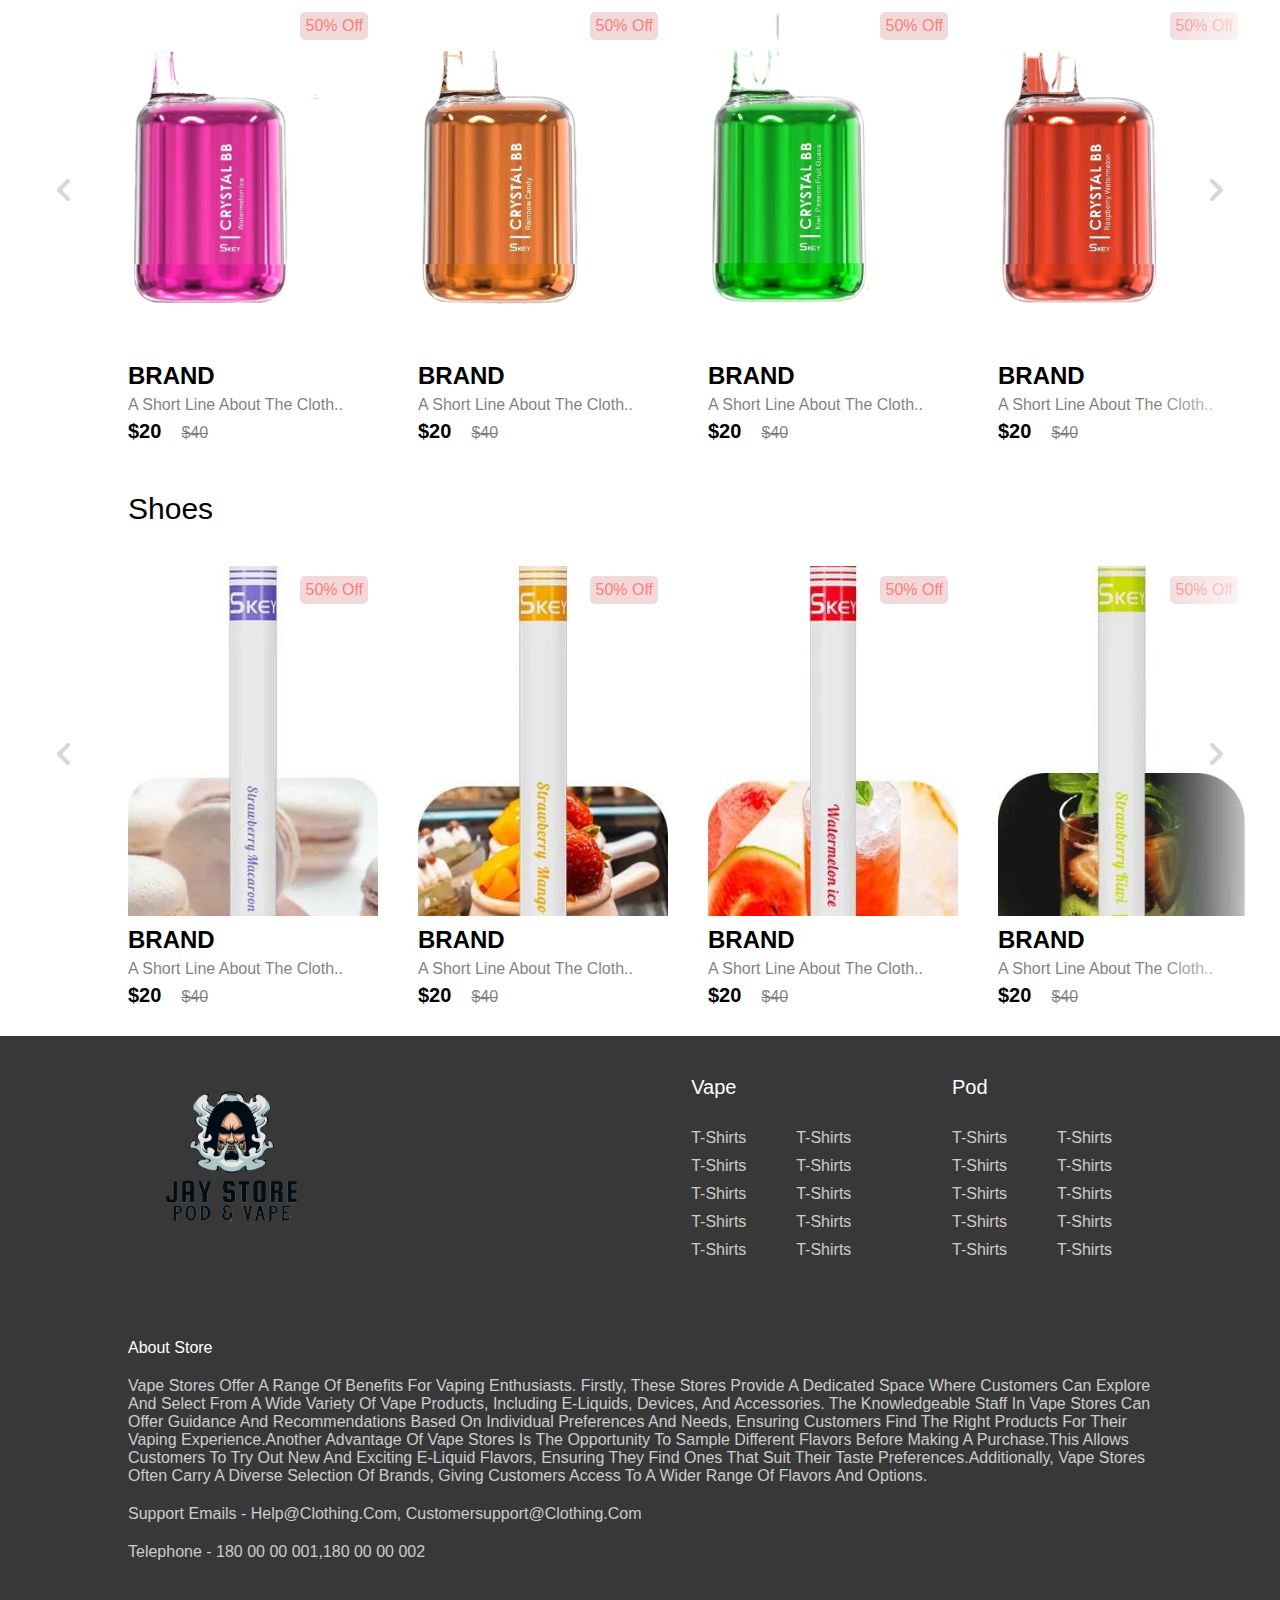
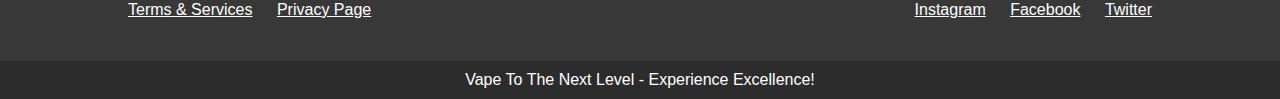
==== commit ab30dfd8: "upload source code" ====
--- a/index.html
+++ b/index.html
@@ -137,32 +137,32 @@
     <!-- collections -->
     <section class="collection-container">
         <a href="#" class="collection">
-            <img src="img/women-collection.png" alt="">
-            <p class="collection-title">women <br> apparels</p>
+            <img src="img/357983267_1248658199124630_9127068400547613275_n.jpg" alt="">
+            <p class="collection-title">ELLO <br> VECCE</p>
         </a>
 
         <a href="#" class="collection">
-            <img src="img/men-collection.png" alt="">
-            <p class="collection-title">men <br> apparels</p>
+            <img src="img/358321429_1336820847249197_45441623637632908_n.jpg" alt="">
+            <p class="collection-title">SMART <br> POD</p>
         </a>
 
         <a href="#" class="collection">
-            <img src="img/accessories-collection.png" alt="">
-            <p class="collection-title">accessories </p>
+            <img src="img/357992293_1006278827454536_3433730710426502368_n.jpg" alt="">
+            <p class="collection-title" style="font-size: 100px;">fruity flavor </p>
         </a>
     </section>
 
     <!-- cards-container -->
-    <section class="product">
-        <h2 class="product-category">Shirts</h2>
+    <section class="product" id="section1"> 
+        <h2 class="product-category">Vape</h2>
         <button class="pre-btn"><img src="img/arrow.png" alt=""></button>
         <button class="nxt-btn"><img src="img/arrow.png" alt=""></button>
           <div class="product-container">
-                  <!-- product-1 -->4
+                  <!-- product-1 -->
               <div class="product-card">
                   <div class="product-image">
                       <span class="discount-tag">50% off</span>
-                      <img src="img/V9-ELLO-Mint-Ice-removebg-preview (1).png" class="product-thumb" alt="">
+                      <img src="img/360063058_862209075434982_3187539583373934744_n.png" class="product-thumb" alt="">
                       <button class="card-btn">add to whislist</button>
                   </div>
                   <div class="product-info">
@@ -175,7 +175,7 @@
               <div class="product-card">
                   <div class="product-image">
                       <span class="discount-tag">50% off</span>
-                      <img src="img/V9-ELLO-Mint-Ice-removebg-preview (1).png" class="product-thumb" alt="">
+                      <img src="img/360163631_668004668077969_1010871010447718156_n.png" class="product-thumb" alt="">
                       <button class="card-btn">add to whislist</button>
                   </div>
                   <div class="product-info">
@@ -188,7 +188,7 @@
                    <div class="product-card">
                       <div class="product-image">
                           <span class="discount-tag">50% off</span>
-                          <img src="img/V9-ELLO-Mint-Ice-removebg-preview (1).png" class="product-thumb" alt="">
+                          <img src="img/361153231_696948438939296_166671766233880636_n.png" class="product-thumb" alt="">
                           <button class="card-btn">add to whislist</button>
                       </div>
                       <div class="product-info">
@@ -201,7 +201,7 @@
                       <div class="product-card">
                           <div class="product-image">
                               <span class="discount-tag">50% off</span>
-                              <img src="img/V9-ELLO-Mint-Ice-removebg-preview (1).png" class="product-thumb" alt="">
+                              <img src="img/361183233_3534598746801203_6822050786956850240_n.png" class="product-thumb" alt="">
                               <button class="card-btn">add to whislist</button>
                           </div>
                           <div class="product-info">
@@ -215,7 +215,7 @@
                       <div class="product-card">
                           <div class="product-image">
                               <span class="discount-tag">50% off</span>
-                              <img src="img/V9-ELLO-Mint-Ice-removebg-preview (1).png" class="product-thumb" alt="">
+                              <img src="img/361216782_290251436847032_4119735171141018788_n.png" class="product-thumb" alt="">
                               <button class="card-btn">add to whislist</button>
                           </div>
                           <div class="product-info">
@@ -228,7 +228,7 @@
                        <div class="product-card">
                           <div class="product-image">
                               <span class="discount-tag">50% off</span>
-                              <img src="img/V9-ELLO-Mint-Ice-removebg-preview (1).png" class="product-thumb" alt="">
+                              <img src="img/361288079_1023754529005796_1716415487234791435_n.png" class="product-thumb" alt="">
                               <button class="card-btn">add to whislist</button>
                           </div>
                           <div class="product-info">
@@ -241,7 +241,7 @@
                        <div class="product-card">
                           <div class="product-image">
                               <span class="discount-tag">50% off</span>
-                              <img src="img/V9-ELLO-Mint-Ice-removebg-preview (1).png" class="product-thumb" alt="">
+                              <img src="img/361356185_1000773771375648_5383475163744479332_n.png" class="product-thumb" alt="">
                               <button class="card-btn">add to whislist</button>
                           </div>
                           <div class="product-info">
@@ -254,20 +254,34 @@
                        <div class="product-card">
                           <div class="product-image">
                               <span class="discount-tag">50% off</span>
-                              <img src="img/V9-ELLO-Mint-Ice-removebg-preview (1).png" class="product-thumb" alt="">
-                              <button class="card-btn">add to whislist</button>
-                          </div>
-                          <div class="product-info">
-                              <h2 class="product-brand">brand</h2>
-                              <p class="product-short-des">a short line about the cloth..</p>
-                              <span class="price">$20</span><span class="actual-price">$40</span>
-                          </div>
-                      </div>                     
+                              <img src="img/361400331_796881351894462_605598959837798022_n.png" class="product-thumb" alt="">
+                              <button class="card-btn">add to whislist</button>
+                          </div>
+                          <div class="product-info">
+                              <h2 class="product-brand">brand</h2>
+                              <p class="product-short-des">a short line about the cloth..</p>
+                              <span class="price">$20</span><span class="actual-price">$40</span>
+                          </div>
+                      </div>   
+                                             <!--product-8  -->
+                       <div class="product-card">
+                          <div class="product-image">
+                              <span class="discount-tag">50% off</span>
+                              <img src="img/361512677_602809415320432_6433500161369692051_n.png" class="product-thumb" alt="">
+                              <button class="card-btn">add to whislist</button>
+                          </div>
+                          <div class="product-info">
+                              <h2 class="product-brand">brand</h2>
+                              <p class="product-short-des">a short line about the cloth..</p>
+                              <span class="price">$20</span><span class="actual-price">$40</span>
+                          </div>
+                      </div>                    
           </div>
+        </div>
       </section>
 
       <!-- cards-container -->
-    <section class="product">
+    <section class="product" id="section2">
         <h2 class="product-category">Shoes</h2>
         <button class="pre-btn"><img src="img/arrow.png" alt=""></button>
         <button class="nxt-btn"><img src="img/arrow.png" alt=""></button>
@@ -276,7 +290,7 @@
               <div class="product-card">
                   <div class="product-image">
                       <span class="discount-tag">50% off</span>
-                      <img src="img/V9-ELLO-Mint-Ice-removebg-preview (1).png" class="product-thumb" alt="">
+                      <img src="img/macaron.jpg" class="product-thumb" alt="">
                       <button class="card-btn">add to whislist</button>
                   </div>
                   <div class="product-info">
@@ -289,7 +303,7 @@
               <div class="product-card">
                   <div class="product-image">
                       <span class="discount-tag">50% off</span>
-                      <img src="img/V9-ELLO-Mint-Ice-removebg-preview (1).png" class="product-thumb" alt="">
+                      <img src="img/mango.jpg" class="product-thumb" alt="">
                       <button class="card-btn">add to whislist</button>
                   </div>
                   <div class="product-info">
@@ -302,7 +316,7 @@
                    <div class="product-card">
                       <div class="product-image">
                           <span class="discount-tag">50% off</span>
-                          <img src="img/V9-ELLO-Mint-Ice-removebg-preview (1).png" class="product-thumb" alt="">
+                          <img src="img/watermelon.jpg" class="product-thumb" alt="">
                           <button class="card-btn">add to whislist</button>
                       </div>
                       <div class="product-info">
@@ -315,7 +329,7 @@
                       <div class="product-card">
                           <div class="product-image">
                               <span class="discount-tag">50% off</span>
-                              <img src="img/V9-ELLO-Mint-Ice-removebg-preview (1).png" class="product-thumb" alt="">
+                              <img src="img/kiwi.jpg" class="product-thumb" alt="">
                               <button class="card-btn">add to whislist</button>
                           </div>
                           <div class="product-info">
@@ -329,7 +343,7 @@
                       <div class="product-card">
                           <div class="product-image">
                               <span class="discount-tag">50% off</span>
-                              <img src="img/V9-ELLO-Mint-Ice-removebg-preview (1).png" class="product-thumb" alt="">
+                              <img src="img/lava.jpg" class="product-thumb" alt="">
                               <button class="card-btn">add to whislist</button>
                           </div>
                           <div class="product-info">
@@ -342,7 +356,7 @@
                        <div class="product-card">
                           <div class="product-image">
                               <span class="discount-tag">50% off</span>
-                              <img src="img/V9-ELLO-Mint-Ice-removebg-preview (1).png" class="product-thumb" alt="">
+                              <img src="img/mrblu.png" class="product-thumb" alt="">
                               <button class="card-btn">add to whislist</button>
                           </div>
                           <div class="product-info">
@@ -355,12 +369,11 @@
                        <div class="product-card">
                           <div class="product-image">
                               <span class="discount-tag">50% off</span>
-                              <img src="img/V9-ELLO-Mint-Ice-removebg-preview (1).png" class="product-thumb" alt="">
-                              <button class="card-btn">add to whislist</button>
-                          </div>
-                          <div class="product-info">
-                              <h2 class="product-brand">brand</h2>
-                              <p class="product-short-des">a short line about the cloth..</p>
+                              <img src="img/cool.png" class="product-thumb" alt="">
+                              <button class="card-btn">add to whislist</button>
+                          </div>
+                          <div class="product-info">
+                              <h2 class="product-brand">brand</h2>c
                               <span class="price">$20</span><span class="actual-price">$40</span>
                           </div>
                       </div>     
@@ -368,7 +381,7 @@
                        <div class="product-card">
                           <div class="product-image">
                               <span class="discount-tag">50% off</span>
-                              <img src="img/V9-ELLO-Mint-Ice-removebg-preview (1).png" class="product-thumb" alt="">
+                              <img src="img/bluerazz.png" class="product-thumb" alt="">
                               <button class="card-btn">add to whislist</button>
                           </div>
                           <div class="product-info">
@@ -378,36 +391,45 @@
                           </div>
                       </div>                     
           </div>
+        </div>
       </section>
 
       <footer></footer>
     <script src="js/nav.js"></script>
     <script src="js/footer.js"></script>
     <script src="js/home.js"></script>
-
-
-    <script>
-      var chatbox = document.getElementById('fb-customer-chat');
-      chatbox.setAttribute("page_id", "107638009062578");
-      chatbox.setAttribute("attribution", "biz_inbox");
-    </script>
-
-    <!-- Your SDK code -->
-    <script>
-      window.fbAsyncInit = function() {
-        FB.init({
-          xfbml            : true,
-          version          : 'v17.0'
-        });
-      };
-
-      (function(d, s, id) {
-        var js, fjs = d.getElementsByTagName(s)[0];
-        if (d.getElementById(id)) return;
-        js = d.createElement(s); js.id = id;
-        js.src = 'https://connect.facebook.net/vi_VN/sdk/xfbml.customerchat.js';
-        fjs.parentNode.insertBefore(js, fjs);
-      }(document, 'script', 'facebook-jssdk'));
-    </script>
+    <script src="js/click.js"></script>
+    
+<!-- Messenger Plugin chat Code -->
+<div id="fb-root"></div>
+
+<!-- Your Plugin chat code -->
+<div id="fb-customer-chat" class="fb-customerchat">
+</div>
+
+<script>
+  var chatbox = document.getElementById('fb-customer-chat');
+  chatbox.setAttribute("page_id", "202230323288569");
+  chatbox.setAttribute("attribution", "biz_inbox");
+</script>
+
+<!-- Your SDK code -->
+<script>
+  window.fbAsyncInit = function() {
+    FB.init({
+      xfbml            : true,
+      version          : 'v17.0'
+    });
+  };
+
+  (function(d, s, id) {
+    var js, fjs = d.getElementsByTagName(s)[0];
+    if (d.getElementById(id)) return;
+    js = d.createElement(s); js.id = id;
+    js.src = 'https://connect.facebook.net/vi_VN/sdk/xfbml.customerchat.js';
+    fjs.parentNode.insertBefore(js, fjs);
+  }(document, 'script', 'facebook-jssdk'));
+</script>
+  
 </body>
 </html>